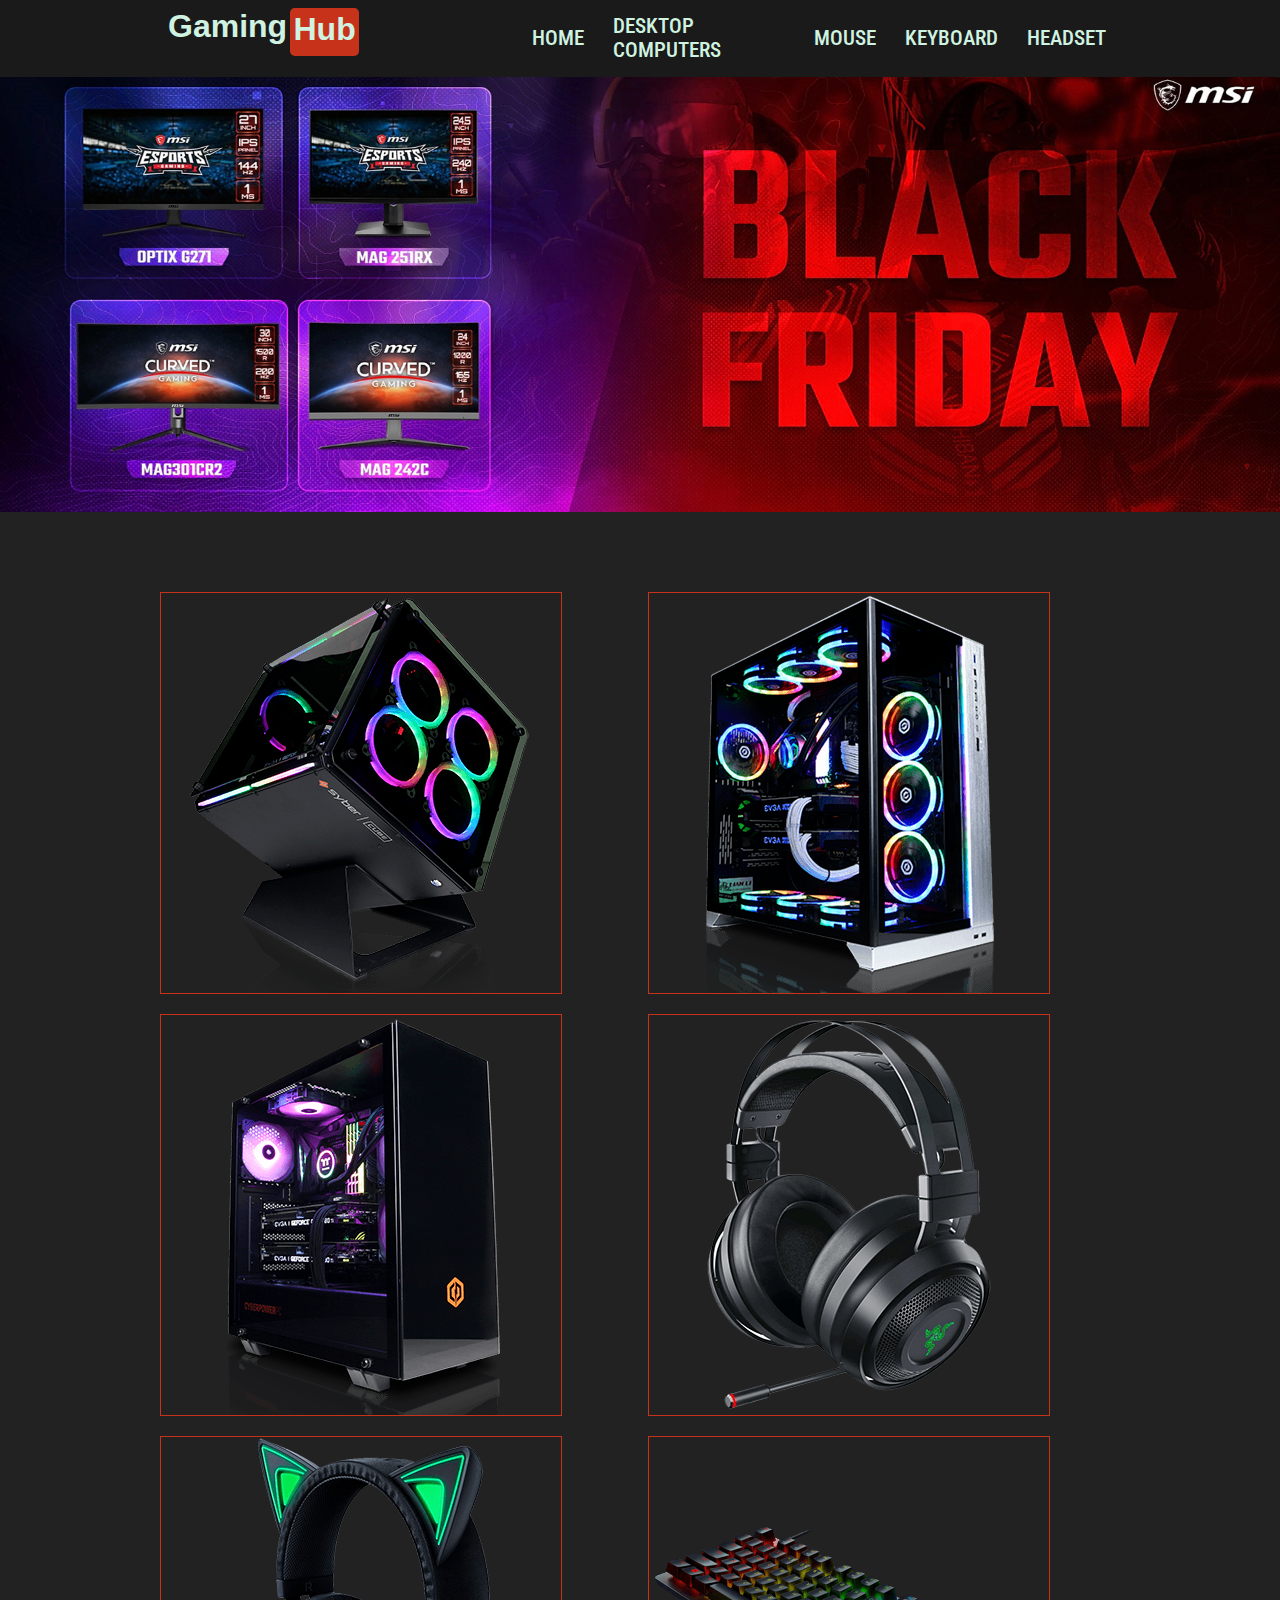
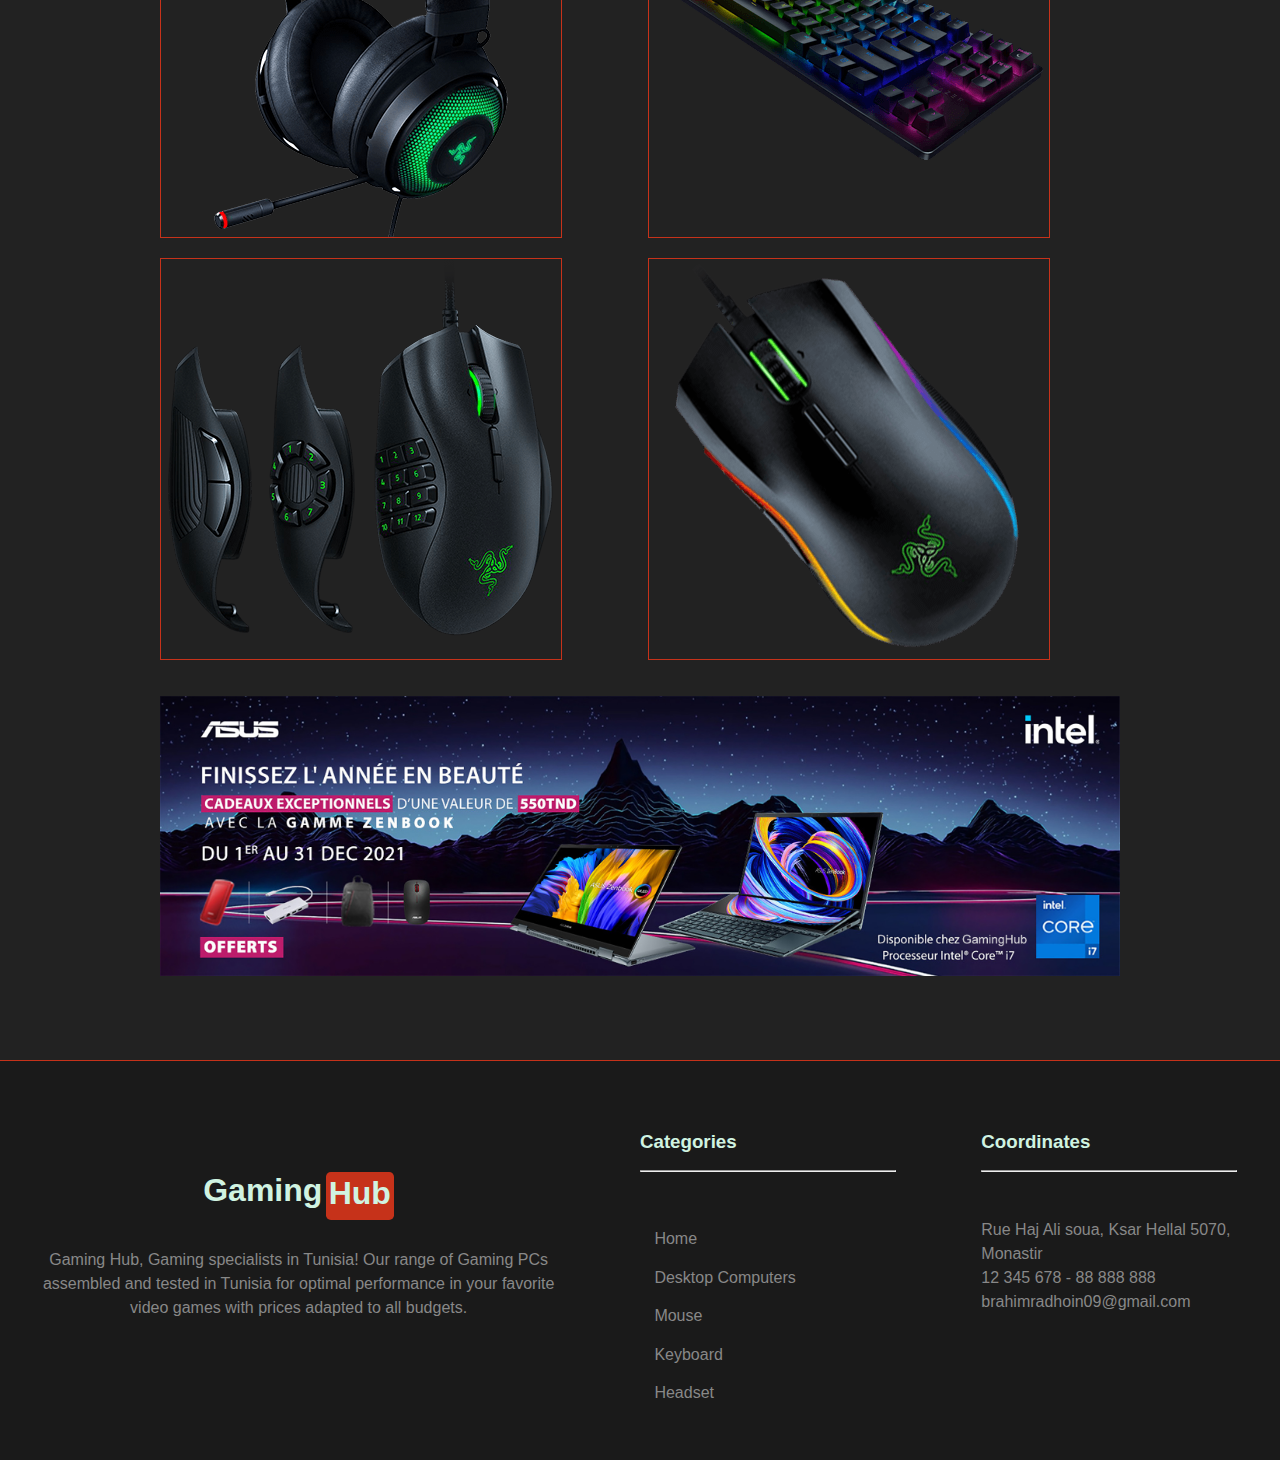
==== index.html @ 262229eb "first commit" ====
<!DOCTYPE html>
<html lang="en">
	<head>
		<meta charset="UTF-8" />
		<meta http-equiv="X-UA-Compatible" content="IE=edge" />
		<meta name="viewport" content="width=device-width, initial-scale=1.0" />
		<link
			rel="stylesheet"
			href="https://use.fontawesome.com/releases/v5.15.4/css/all.css"
			integrity="sha384-DyZ88mC6Up2uqS4h/KRgHuoeGwBcD4Ng9SiP4dIRy0EXTlnuz47vAwmeGwVChigm"
			crossorigin="anonymous"
		/>
		<link rel="stylesheet" href="style/main.css" type="text/css" />
		<title>Gaming-Hub</title>
	</head>
	<body>
		<header>
			<h1>
				<a href="">
					Gaming
					<div id="logP2">Hub</div>
				</a>
			</h1>
			<nav>
				<ul>
					<li><a href="">Home</a></li>
					<li><a href="">Desktop Computers</a></li>
					<li><a href="">Mouse</a></li>
					<li><a href="">Keyboard</a></li>
					<li><a href="">Headset</a></li>
				</ul>
			</nav>
		</header>
		<main>
			<div id="slider">
				<figure>
					<img src="resources/slide_11.jpg" alt="" />
					<img src="resources/slide_22.jpg" alt="" />
					<img src="resources/slide_11.jpg" alt="" />
				</figure>
			</div>
			<section>
				<div id="container">
					<div class="grid">
						<a href="#">
							<img
								src="resources/home/cs-192-401_400.png"
								alt="Syber CUBE Series ATX Full-Tower "
							/>
							<div class="text text1">
								<h3>Syber CUBE Series ATX Full-Tower</h3>
							</div>
						</a>
					</div>
					<div class="grid">
						<a href="#">
							<img
								src="resources/home/CS-193-109_400.png"
								alt="LIAN LI PC-O11 Dynamic XL Full-Tower "
							/>
							<div class="text text2">
								<h3>LIAN LI PC-O11 Dynamic XL Full-Tower</h3>
							</div></a
						>
					</div>
					<div class="grid">
						<a href="#">
							<img
								src="resources/home/cs-450-127.png"
								alt="CyberPowerPC ONYXIA Mid-Tower "
							/>
							<div class="text text3"><h3>CyberPowerPC ONYXIA Mid-Tower</h3></div></a
						>
					</div>
					<div class="grid">
						<a href="#">
							<img src="resources/home/HS-502-123.png" alt="Razer Nari" />
							<div class="text text4"><h3>Razer Nari</h3></div></a
						>
					</div>
					<div class="grid">
						<a href="#">
							<img
								src="resources/home/HS-502-124_400.png"
								alt="Razer Kraken Kitty Edition"
							/>
							<div class="text text5"><h3>Razer Kraken Kitty Edition</h3></div></a
						>
					</div>
					<div class="grid">
						<a href="#">
							<img
								src="resources/home/KB-151-134_400.png"
								alt="Razer Huntsman Tournament Edition "
							/>
							<div class="text text6">
								<h3>Razer Huntsman Tournament Edition</h3>
							</div></a
						>
					</div>
					<div class="grid">
						<a href="#">
							<img src="resources/home/MO-110-138.png" alt="Razer - Naga Trinity " />
							<div class="text text7"><h3>Razer - Naga Trinity</h3></div></a
						>
					</div>
					<div class="grid">
						<a href="#">
							<img src="resources/home/mo-110-141.png" alt="RAZER Mamba Elite " />
							<div class="text text8"><h3>RAZER Mamba Elite</h3></div></a
						>
					</div>
				</div>
				<img src="resources/home/promo2.jpg" alt="" id="promo" />
			</section>
		</main>
		<footer>
			<div id="sec1">
				<div class="footerTitle">
					<h1>
						<a href="">
							Gaming
							<div id="logP2">Hub</div>
						</a>
					</h1>
				</div>
				<p class="fContainer">
					Gaming Hub, Gaming specialists in Tunisia! Our range of Gaming PCs
					assembled and tested in Tunisia for optimal performance in your favorite
					video games with prices adapted to all budgets.
				</p>
			</div>
			<div id="sec2">
				<h3 class="footerTitle">Categories</h3>
				<hr />
				<ul class="fContainer">
					<li><a href="">Home</a></li>
					<li><a href="">Desktop Computers</a></li>
					<li><a href="">Mouse</a></li>
					<li><a href="">Keyboard</a></li>
					<li><a href="">Headset</a></li>
				</ul>
			</div>
			<div id="sec3">
				<h3 class="footerTitle">Coordinates</h3>
				<hr />
				<div class="fContainer">
					<p>
						<i class="fas fa-map-marker-alt"></i> Rue Haj Ali soua, Ksar Hellal 5070,
						Monastir
					</p>
					<p><i class="fas fa-mobile-alt"></i> 12 345 678 - 88 888 888</p>
					<p><i class="fas fa-envelope"></i> brahimradhoin09@gmail.com</p>
				</div>
			</div>
		</footer>
	</body>
</html>
---- style/main.css ----
@import url("https://fonts.googleapis.com/css2?family=Roboto+Condensed:wght@400;700&display=swap");
* {
  text-decoration: none;
  -webkit-box-sizing: border-box;
          box-sizing: border-box;
  padding: 0;
  margin: 0;
  list-style: none;
  font-family: Arial, Helvetica, sans-serif;
  color: #d0f3e1;
}

body {
  background-color: #222;
}

header {
  padding: 0 10rem;
  position: fixed;
  top: 0;
  display: -webkit-box;
  display: -ms-flexbox;
  display: flex;
  z-index: 5;
  width: 100%;
  background: #1a1a1a;
}

header h1 a {
  margin: 0.5rem;
  display: -webkit-box;
  display: -ms-flexbox;
  display: flex;
  font-weight: bold;
  -webkit-box-pack: center;
      -ms-flex-pack: center;
          justify-content: center;
}

header h1 a #logP2 {
  border-radius: 0.3rem;
  padding: 0.2rem;
  margin-left: 0.2rem;
  background-color: #c6321a;
  width: -webkit-fit-content;
  width: -moz-fit-content;
  width: fit-content;
  height: 3rem;
}

header nav {
  width: 100%;
  margin: auto 0;
}

header nav ul {
  font-size: 1.3em;
  font-weight: 500;
  float: right;
  width: 80%;
  display: -webkit-box;
  display: -ms-flexbox;
  display: flex;
  -ms-flex-pack: distribute;
      justify-content: space-around;
  -webkit-box-align: center;
      -ms-flex-align: center;
          align-items: center;
  -webkit-box-pack: justify;
      -ms-flex-pack: justify;
          justify-content: space-between;
}

header nav ul li {
  margin: 0.9rem;
}

header nav ul li a {
  height: 5rem;
  position: relative;
  padding: 7px 0;
  text-transform: uppercase;
  font-family: "Roboto Condensed", arial;
}

header nav ul li a::before {
  content: "";
  bottom: 0;
  left: 50%;
  width: 0%;
  height: 0.2rem;
  position: absolute;
  background-color: #c6321a;
  -webkit-transition: 0.3s ease-out;
  transition: 0.3s ease-out;
}

header nav ul li a:hover::before {
  left: 0;
  width: 100%;
}

main {
  width: -webkit-fit-content;
  width: -moz-fit-content;
  width: fit-content;
  margin-top: 4rem;
}

main #slider {
  overflow: hidden;
}

main #slider figure {
  position: relative;
  width: 300%;
  margin: 0;
  left: 0;
  -webkit-animation: 10s slider infinite;
          animation: 10s slider infinite;
}

main #slider figure img {
  width: 33.3333%;
  float: left;
  height: 35vw;
}

main section {
  margin: 5rem 10rem;
}

main section #container {
  display: -ms-grid;
  display: grid;
  -ms-grid-columns: (minmax(20rem, 1fr))[auto-fit];
      grid-template-columns: repeat(auto-fit, minmax(20rem, 1fr));
  gap: 1rem;
  overflow: hidden;
}

main section #container .grid {
  position: relative;
  cursor: pointer;
}

main section #container .grid a img {
  border: 1px solid #c6321a;
  max-width: 100%;
}

main section #container .grid a .text {
  overflow: hidden;
  text-align: left;
  position: absolute;
  width: 100%;
  height: 20%;
  bottom: 0;
  padding: 5% 0 5% 10%;
  opacity: 0;
  -webkit-transition: all 0.5s ease;
  transition: all 0.5s ease;
}

main section #container .grid a:hover .text {
  position: absolute;
  bottom: 0;
  opacity: 1;
  background: #c6311add;
}

main section #promo {
  margin-top: 2rem;
  width: 100%;
}

footer {
  border-top: 0.1rem solid #c6321a;
  background: #1a1a1a;
  display: -webkit-box;
  display: -ms-flexbox;
  display: flex;
  -ms-flex-pack: distribute;
      justify-content: space-around;
  -webkit-box-align: center;
      -ms-flex-align: center;
          align-items: center;
  height: 25rem;
  overflow: hidden;
}

footer div {
  width: 20%;
  height: 65%;
}

footer div .footerTitle {
  width: 100%;
  height: -webkit-fit-content;
  height: -moz-fit-content;
  height: fit-content;
  padding-bottom: 1rem;
}

footer div .fContainer {
  position: relative;
  top: 50%;
  left: 50%;
  -webkit-transform: translate(-50%, -50%);
          transform: translate(-50%, -50%);
  margin: 0;
}

footer hr {
  color: #c6321a;
}

footer #sec1 {
  width: 40%;
  text-align: center;
  height: -webkit-fit-content;
  height: -moz-fit-content;
  height: fit-content;
}

footer #sec1 h1 a {
  margin: 0.5rem;
  display: -webkit-box;
  display: -ms-flexbox;
  display: flex;
  font-weight: bold;
  -webkit-box-pack: center;
      -ms-flex-pack: center;
          justify-content: center;
}

footer #sec1 h1 a #logP2 {
  border-radius: 0.3rem;
  padding: 0.2rem;
  margin-left: 0.2rem;
  background-color: #c6321a;
  width: -webkit-fit-content;
  width: -moz-fit-content;
  width: fit-content;
  height: 3rem;
}

footer #sec1 h1 {
  margin-bottom: 3rem;
}

footer #sec1 p {
  line-height: 1.5rem;
  color: #888;
  display: -webkit-box;
  display: -ms-flexbox;
  display: flex;
  -ms-flex-pack: distribute;
      justify-content: space-around;
  -webkit-box-align: center;
      -ms-flex-align: center;
          align-items: center;
  position: relative;
  top: 50%;
  left: 50%;
  -webkit-transform: translate(-50%, -50%);
          transform: translate(-50%, -50%);
  margin: 0;
}

footer #sec2 {
  line-height: 1.5rem;
}

footer #sec2 ul li {
  margin: 0.9rem;
}

footer #sec2 ul li a {
  height: 5rem;
  position: relative;
  padding: 7px 0;
  color: #888;
}

footer #sec2 ul li a::before {
  content: "";
  bottom: 0;
  left: 50%;
  width: 0%;
  height: 0.1rem;
  position: absolute;
  background-color: #c6321a;
  -webkit-transition: 0.3s ease-out;
  transition: 0.3s ease-out;
}

footer #sec2 ul li a:hover::before {
  left: 0;
  width: 100%;
}

footer #sec3 {
  line-height: 1.5rem;
}

footer #sec3 .fContainer {
  width: 100%;
}

footer #sec3 .fContainer p {
  color: #888;
}

footer #sec3 .fContainer p .fas {
  width: 20px;
  text-align: center;
  color: #c6321a;
}

@-webkit-keyframes slider {
  0% {
    left: 0;
  }
  40% {
    left: 0%;
  }
  50% {
    left: -100%;
  }
  90% {
    left: -100%;
  }
  100% {
    left: -200%;
  }
}

@keyframes slider {
  0% {
    left: 0;
  }
  40% {
    left: 0%;
  }
  50% {
    left: -100%;
  }
  90% {
    left: -100%;
  }
  100% {
    left: -200%;
  }
}
/*# sourceMappingURL=main.css.map */
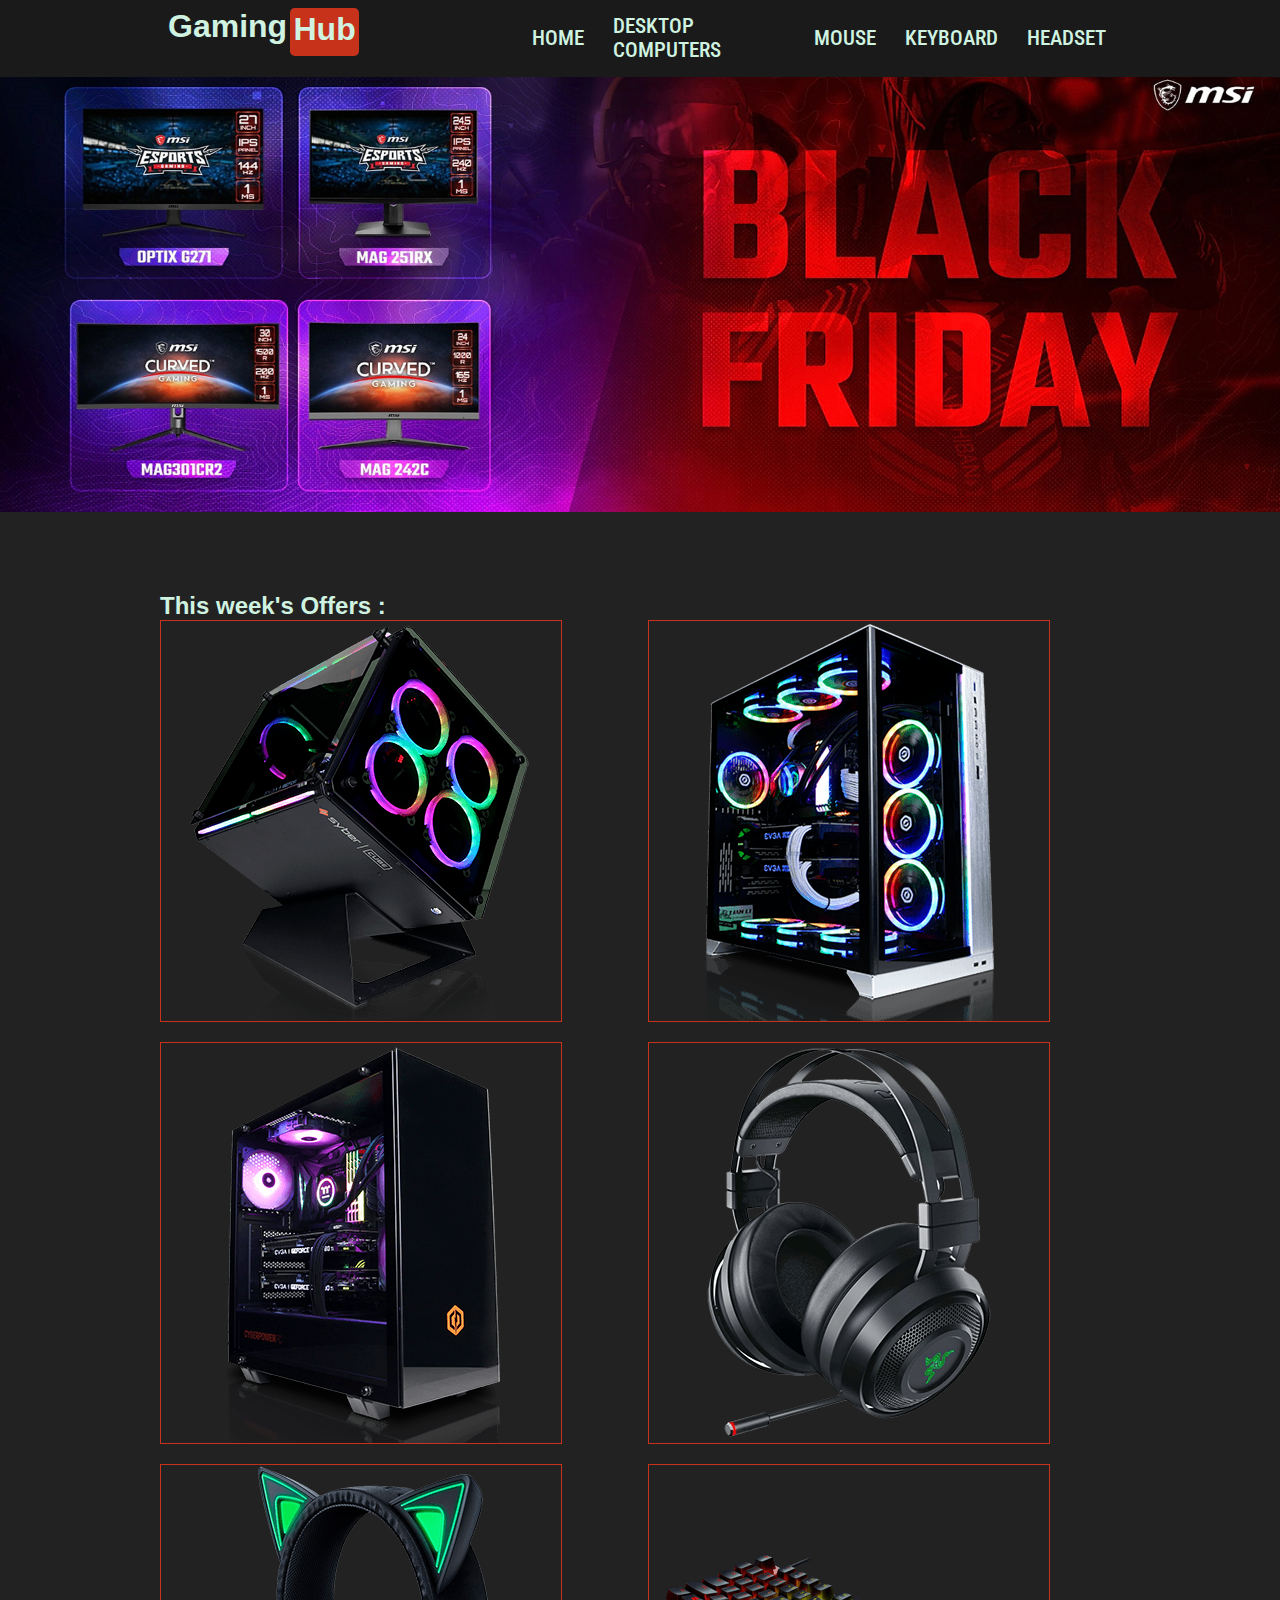
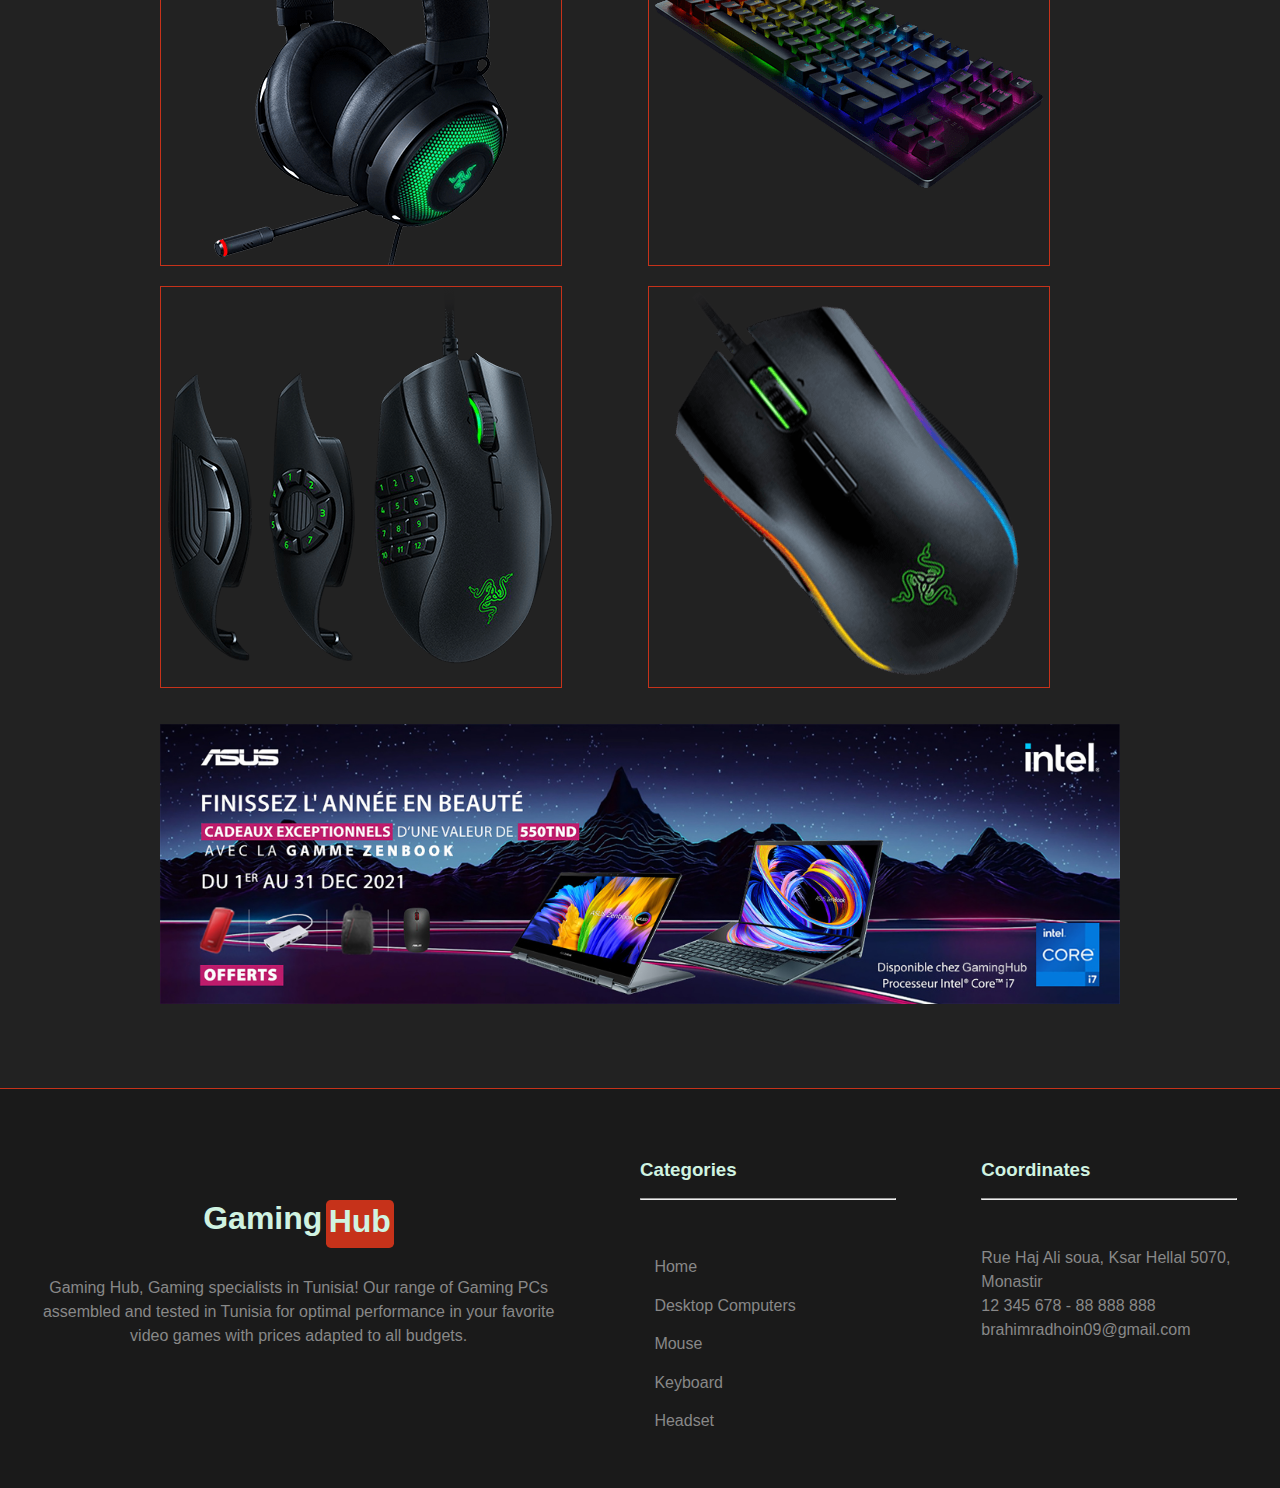
==== commit 8cf59862: "added sub pages" ====
--- a/index.html
+++ b/index.html
@@ -23,11 +23,11 @@
 			</h1>
 			<nav>
 				<ul>
-					<li><a href="">Home</a></li>
-					<li><a href="">Desktop Computers</a></li>
-					<li><a href="">Mouse</a></li>
-					<li><a href="">Keyboard</a></li>
-					<li><a href="">Headset</a></li>
+					<li><a href="index.html">Home</a></li>
+					<li><a href="sub-pages/Desktop-Computers.html">Desktop Computers</a></li>
+					<li><a href="sub-pages/Mouse.html">Mouse</a></li>
+					<li><a href="sub-pages/Keyboard.html">Keyboard</a></li>
+					<li><a href="sub-pages/Headset.html">Headset</a></li>
 				</ul>
 			</nav>
 		</header>
@@ -40,6 +40,7 @@
 				</figure>
 			</div>
 			<section>
+				<h2>This week's Offers :</h2>
 				<div id="container">
 					<div class="grid">
 						<a href="#">
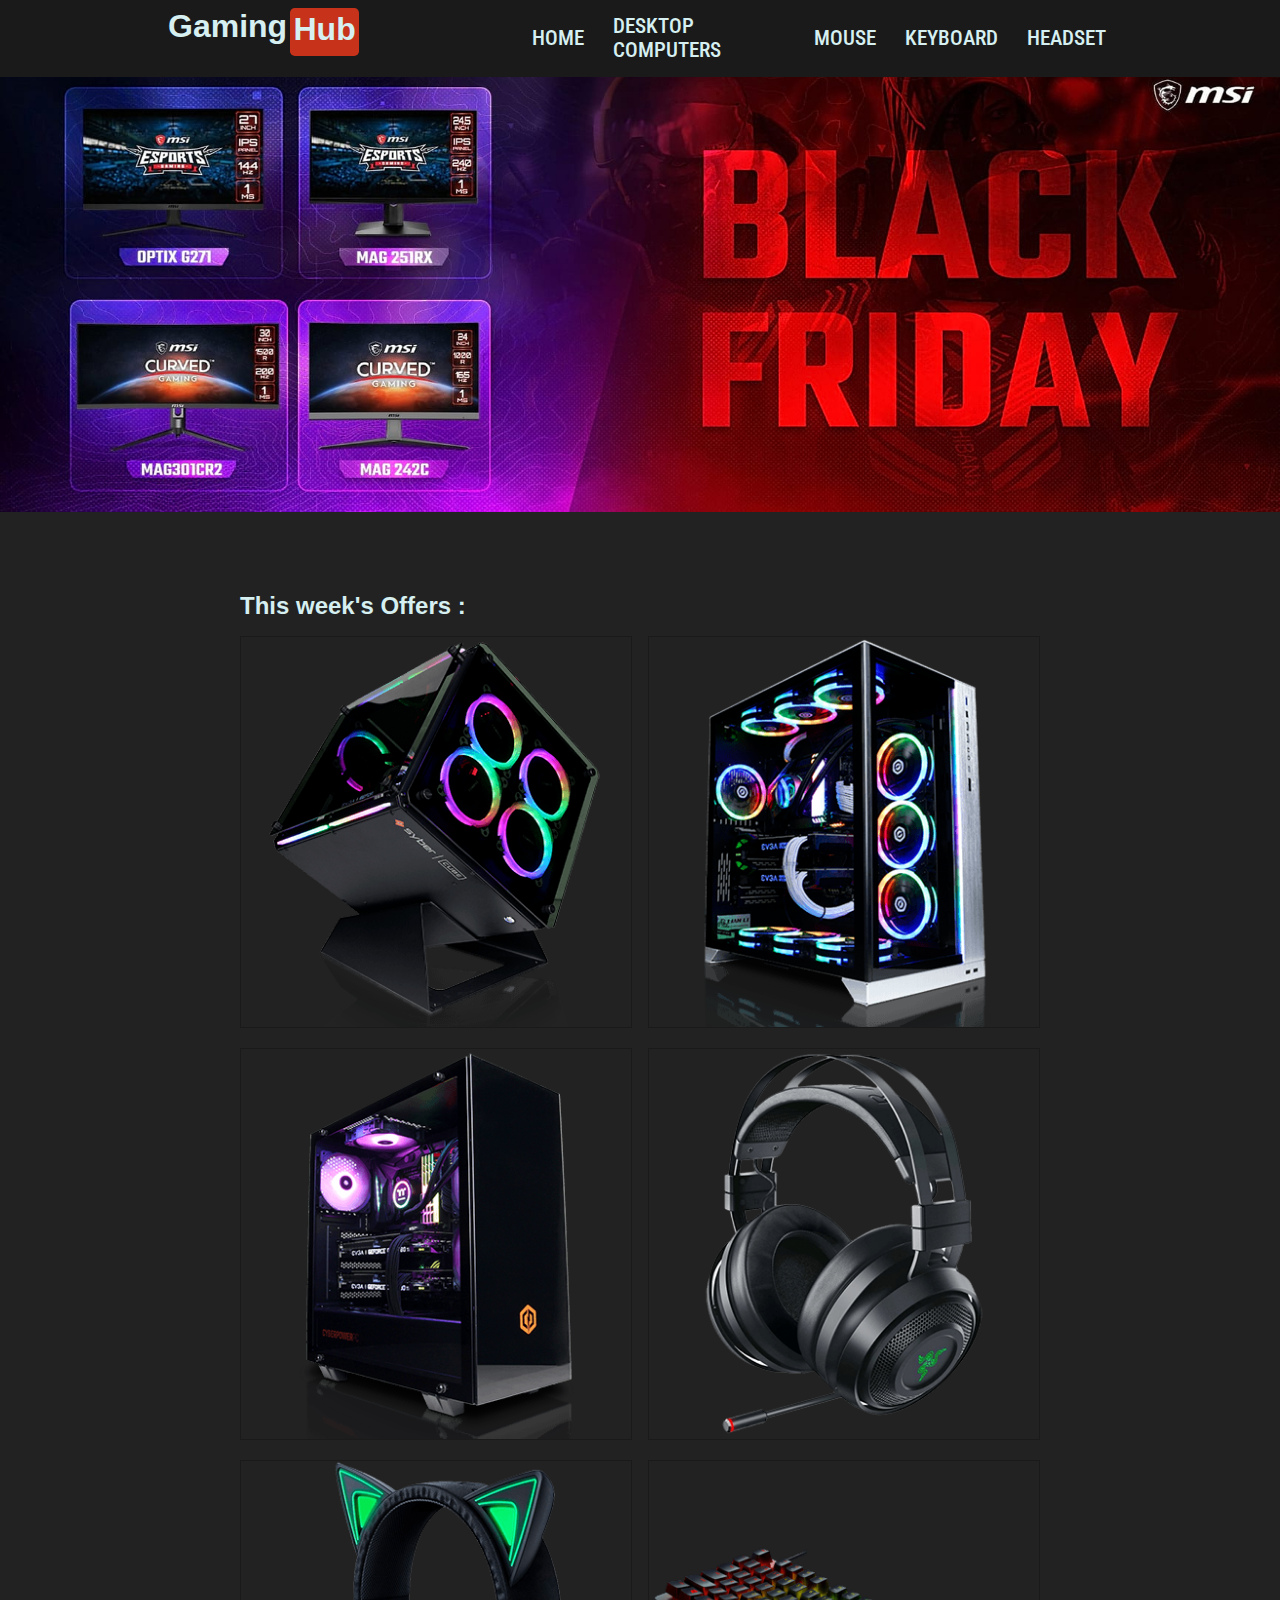
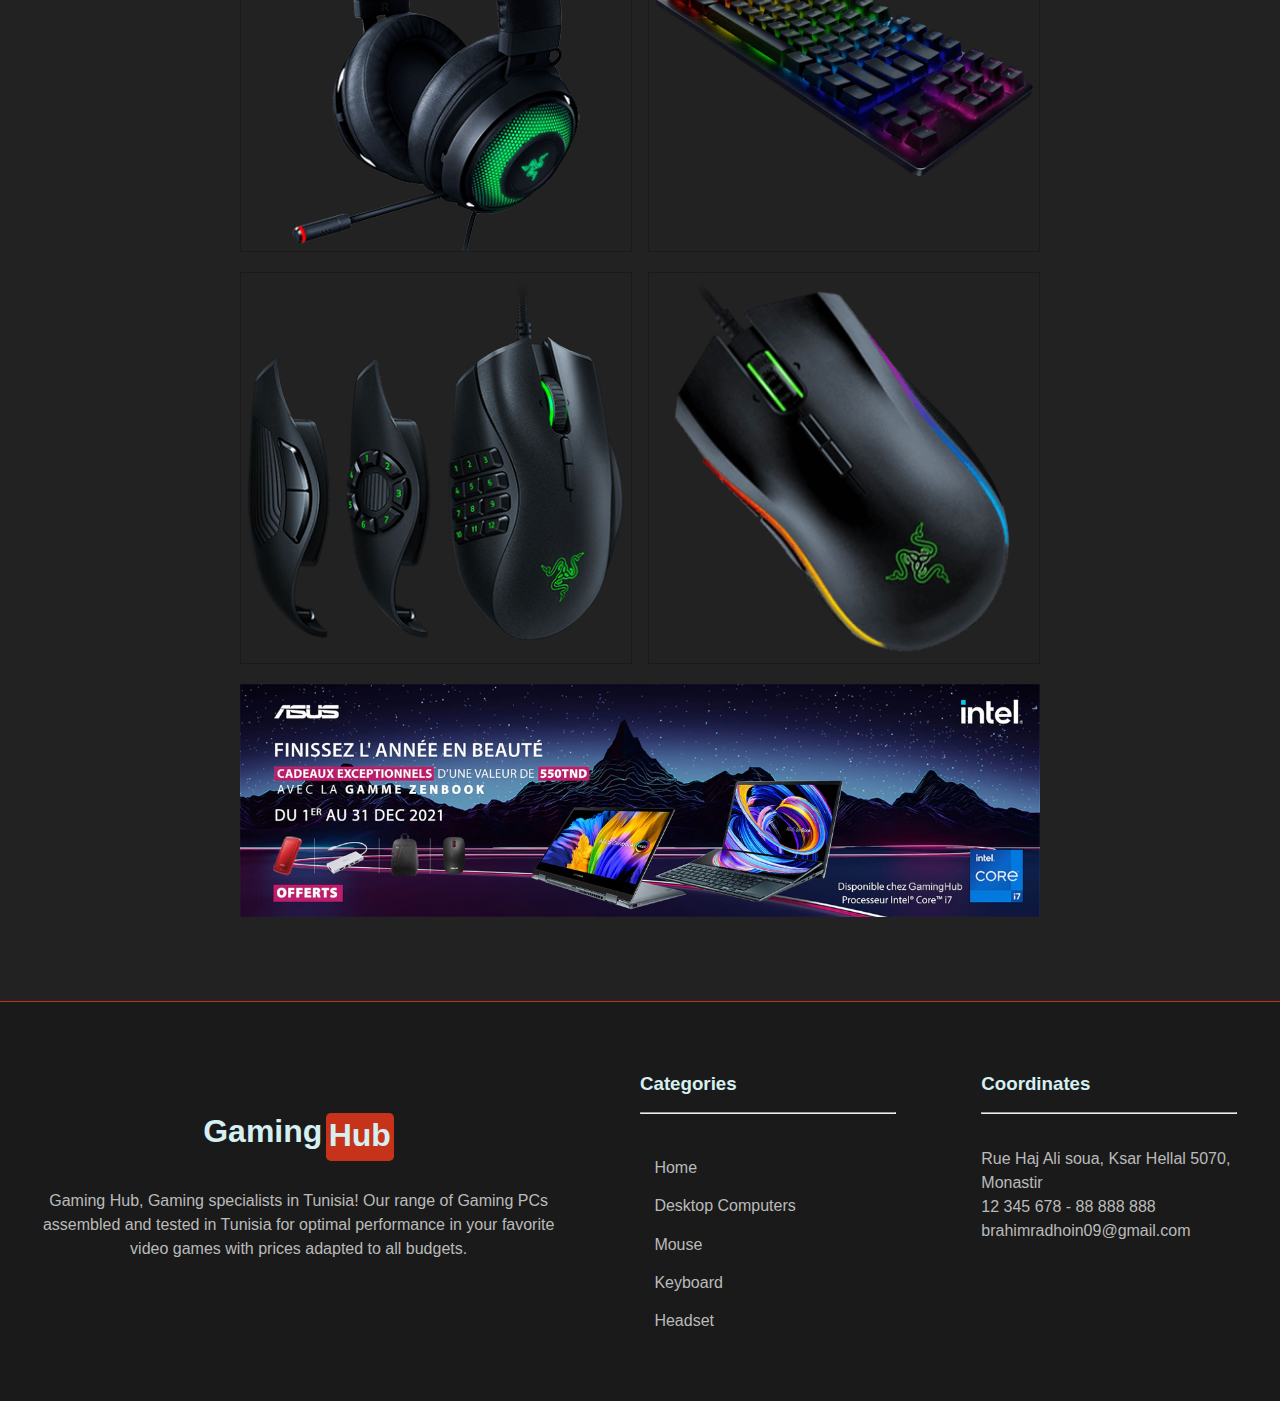
==== commit cd3d787a: "added aside" ====
--- a/index.html
+++ b/index.html
@@ -48,7 +48,7 @@
 								src="resources/home/cs-192-401_400.png"
 								alt="Syber CUBE Series ATX Full-Tower "
 							/>
-							<div class="text text1">
+							<div class="text">
 								<h3>Syber CUBE Series ATX Full-Tower</h3>
 							</div>
 						</a>
@@ -59,7 +59,7 @@
 								src="resources/home/CS-193-109_400.png"
 								alt="LIAN LI PC-O11 Dynamic XL Full-Tower "
 							/>
-							<div class="text text2">
+							<div class="text">
 								<h3>LIAN LI PC-O11 Dynamic XL Full-Tower</h3>
 							</div></a
 						>
@@ -70,13 +70,13 @@
 								src="resources/home/cs-450-127.png"
 								alt="CyberPowerPC ONYXIA Mid-Tower "
 							/>
-							<div class="text text3"><h3>CyberPowerPC ONYXIA Mid-Tower</h3></div></a
+							<div class="text"><h3>CyberPowerPC ONYXIA Mid-Tower</h3></div></a
 						>
 					</div>
 					<div class="grid">
 						<a href="#">
 							<img src="resources/home/HS-502-123.png" alt="Razer Nari" />
-							<div class="text text4"><h3>Razer Nari</h3></div></a
+							<div class="text"><h3>Razer Nari</h3></div></a
 						>
 					</div>
 					<div class="grid">
@@ -85,7 +85,7 @@
 								src="resources/home/HS-502-124_400.png"
 								alt="Razer Kraken Kitty Edition"
 							/>
-							<div class="text text5"><h3>Razer Kraken Kitty Edition</h3></div></a
+							<div class="text"><h3>Razer Kraken Kitty Edition</h3></div></a
 						>
 					</div>
 					<div class="grid">
@@ -94,7 +94,7 @@
 								src="resources/home/KB-151-134_400.png"
 								alt="Razer Huntsman Tournament Edition "
 							/>
-							<div class="text text6">
+							<div class="text">
 								<h3>Razer Huntsman Tournament Edition</h3>
 							</div></a
 						>
@@ -102,13 +102,13 @@
 					<div class="grid">
 						<a href="#">
 							<img src="resources/home/MO-110-138.png" alt="Razer - Naga Trinity " />
-							<div class="text text7"><h3>Razer - Naga Trinity</h3></div></a
+							<div class="text"><h3>Razer - Naga Trinity</h3></div></a
 						>
 					</div>
 					<div class="grid">
 						<a href="#">
 							<img src="resources/home/mo-110-141.png" alt="RAZER Mamba Elite " />
-							<div class="text text8"><h3>RAZER Mamba Elite</h3></div></a
+							<div class="text"><h3>RAZER Mamba Elite</h3></div></a
 						>
 					</div>
 				</div>
--- a/style/main.css
+++ b/style/main.css
@@ -7,7 +7,7 @@
   margin: 0;
   list-style: none;
   font-family: Arial, Helvetica, sans-serif;
-  color: #d0f3e1;
+  color: #d6eff1;
 }
 
 body {
@@ -91,86 +91,12 @@
   height: 0.2rem;
   position: absolute;
   background-color: #c6321a;
-  -webkit-transition: 0.3s ease-out;
-  transition: 0.3s ease-out;
+  -webkit-transition: 0.3s;
+  transition: 0.3s;
 }
 
 header nav ul li a:hover::before {
   left: 0;
-  width: 100%;
-}
-
-main {
-  width: -webkit-fit-content;
-  width: -moz-fit-content;
-  width: fit-content;
-  margin-top: 4rem;
-}
-
-main #slider {
-  overflow: hidden;
-}
-
-main #slider figure {
-  position: relative;
-  width: 300%;
-  margin: 0;
-  left: 0;
-  -webkit-animation: 10s slider infinite;
-          animation: 10s slider infinite;
-}
-
-main #slider figure img {
-  width: 33.3333%;
-  float: left;
-  height: 35vw;
-}
-
-main section {
-  margin: 5rem 10rem;
-}
-
-main section #container {
-  display: -ms-grid;
-  display: grid;
-  -ms-grid-columns: (minmax(20rem, 1fr))[auto-fit];
-      grid-template-columns: repeat(auto-fit, minmax(20rem, 1fr));
-  gap: 1rem;
-  overflow: hidden;
-}
-
-main section #container .grid {
-  position: relative;
-  cursor: pointer;
-}
-
-main section #container .grid a img {
-  border: 1px solid #c6321a;
-  max-width: 100%;
-}
-
-main section #container .grid a .text {
-  overflow: hidden;
-  text-align: left;
-  position: absolute;
-  width: 100%;
-  height: 20%;
-  bottom: 0;
-  padding: 5% 0 5% 10%;
-  opacity: 0;
-  -webkit-transition: all 0.5s ease;
-  transition: all 0.5s ease;
-}
-
-main section #container .grid a:hover .text {
-  position: absolute;
-  bottom: 0;
-  opacity: 1;
-  background: #c6311add;
-}
-
-main section #promo {
-  margin-top: 2rem;
   width: 100%;
 }
 
@@ -204,7 +130,7 @@
 
 footer div .fContainer {
   position: relative;
-  top: 50%;
+  top: 45%;
   left: 50%;
   -webkit-transform: translate(-50%, -50%);
           transform: translate(-50%, -50%);
@@ -251,7 +177,7 @@
 
 footer #sec1 p {
   line-height: 1.5rem;
-  color: #888;
+  color: #bbb;
   display: -webkit-box;
   display: -ms-flexbox;
   display: flex;
@@ -280,23 +206,22 @@
   height: 5rem;
   position: relative;
   padding: 7px 0;
-  color: #888;
+  color: #bbb;
 }
 
 footer #sec2 ul li a::before {
   content: "";
   bottom: 0;
-  left: 50%;
+  left: 0%;
   width: 0%;
   height: 0.1rem;
   position: absolute;
   background-color: #c6321a;
-  -webkit-transition: 0.3s ease-out;
-  transition: 0.3s ease-out;
+  -webkit-transition: 0.3s;
+  transition: 0.3s;
 }
 
 footer #sec2 ul li a:hover::before {
-  left: 0;
   width: 100%;
 }
 
@@ -309,7 +234,7 @@
 }
 
 footer #sec3 .fContainer p {
-  color: #888;
+  color: #bbb;
 }
 
 footer #sec3 .fContainer p .fas {
@@ -318,6 +243,90 @@
   color: #c6321a;
 }
 
+main {
+  width: -webkit-fit-content;
+  width: -moz-fit-content;
+  width: fit-content;
+  margin-top: 4rem;
+}
+
+main #slider {
+  overflow: hidden;
+}
+
+main #slider figure {
+  position: relative;
+  width: 300%;
+  margin: 0;
+  left: 0;
+  -webkit-animation: 10s slider infinite;
+          animation: 10s slider infinite;
+}
+
+main #slider figure img {
+  width: 33.3333%;
+  float: left;
+  height: 35vw;
+}
+
+main h2 {
+  padding-bottom: 1rem;
+}
+
+main section {
+  margin: 5rem 15rem;
+}
+
+main section #container {
+  display: -ms-grid;
+  display: grid;
+  -ms-grid-columns: (minmax(20rem, 1fr))[auto-fit];
+      grid-template-columns: repeat(auto-fit, minmax(20rem, 1fr));
+  gap: 1rem;
+  overflow: hidden;
+}
+
+main section #container .grid {
+  position: relative;
+  cursor: pointer;
+}
+
+main section #container .grid a img {
+  border: 1px solid #1a1a1a;
+  max-width: 100%;
+  -webkit-transition: all 0.5s ease;
+  transition: all 0.5s ease;
+}
+
+main section #container .grid a .text {
+  overflow: hidden;
+  text-align: left;
+  position: absolute;
+  width: 100%;
+  height: 20%;
+  bottom: 0;
+  padding: 5% 0 5% 10%;
+  -webkit-transition: all 0.5s ease;
+  transition: all 0.5s ease;
+  opacity: 0;
+}
+
+main section #container .grid a:hover img {
+  border: 1px solid #c6321a;
+}
+
+main section #container .grid a:hover .text {
+  position: absolute;
+  bottom: 0;
+  opacity: 1;
+  background: #c6311add;
+}
+
+main section #promo {
+  margin-top: 1rem;
+  width: 100%;
+}
+
 @-webkit-keyframes slider {
   0% {
     left: 0;
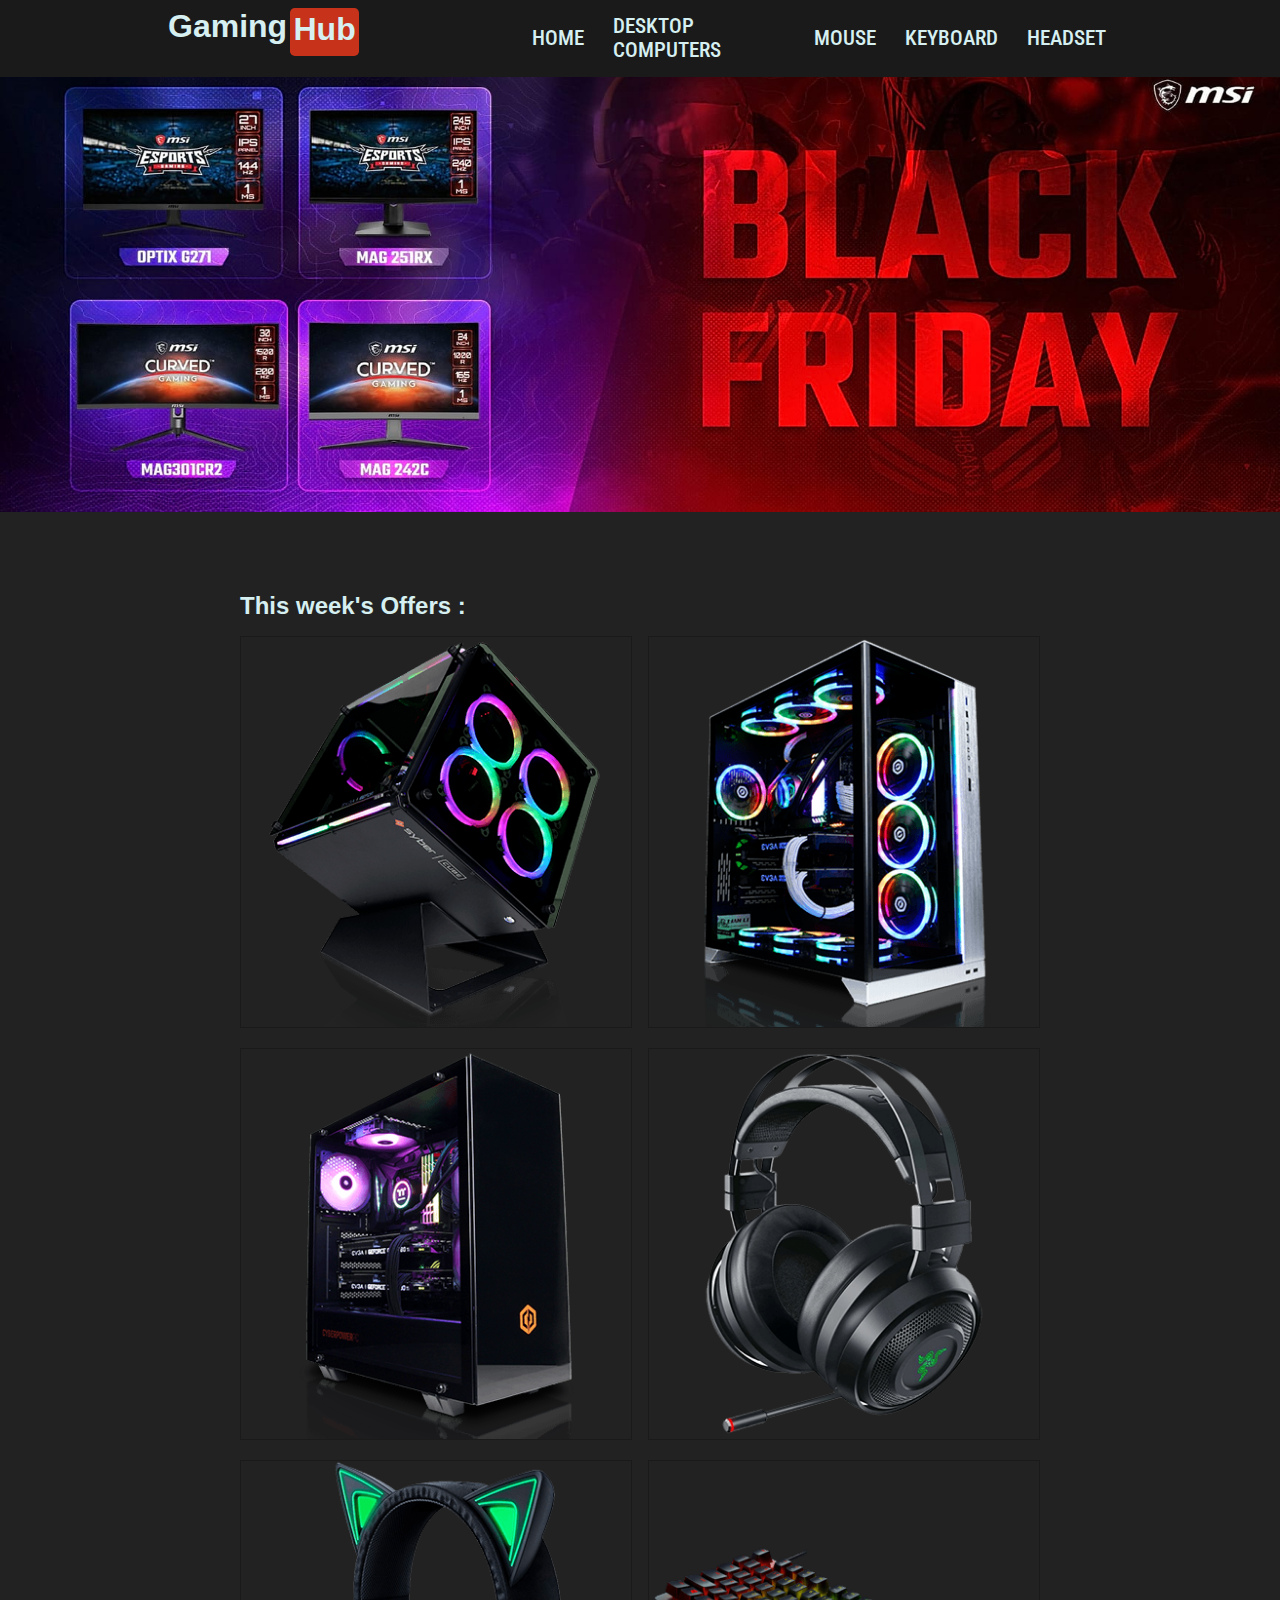
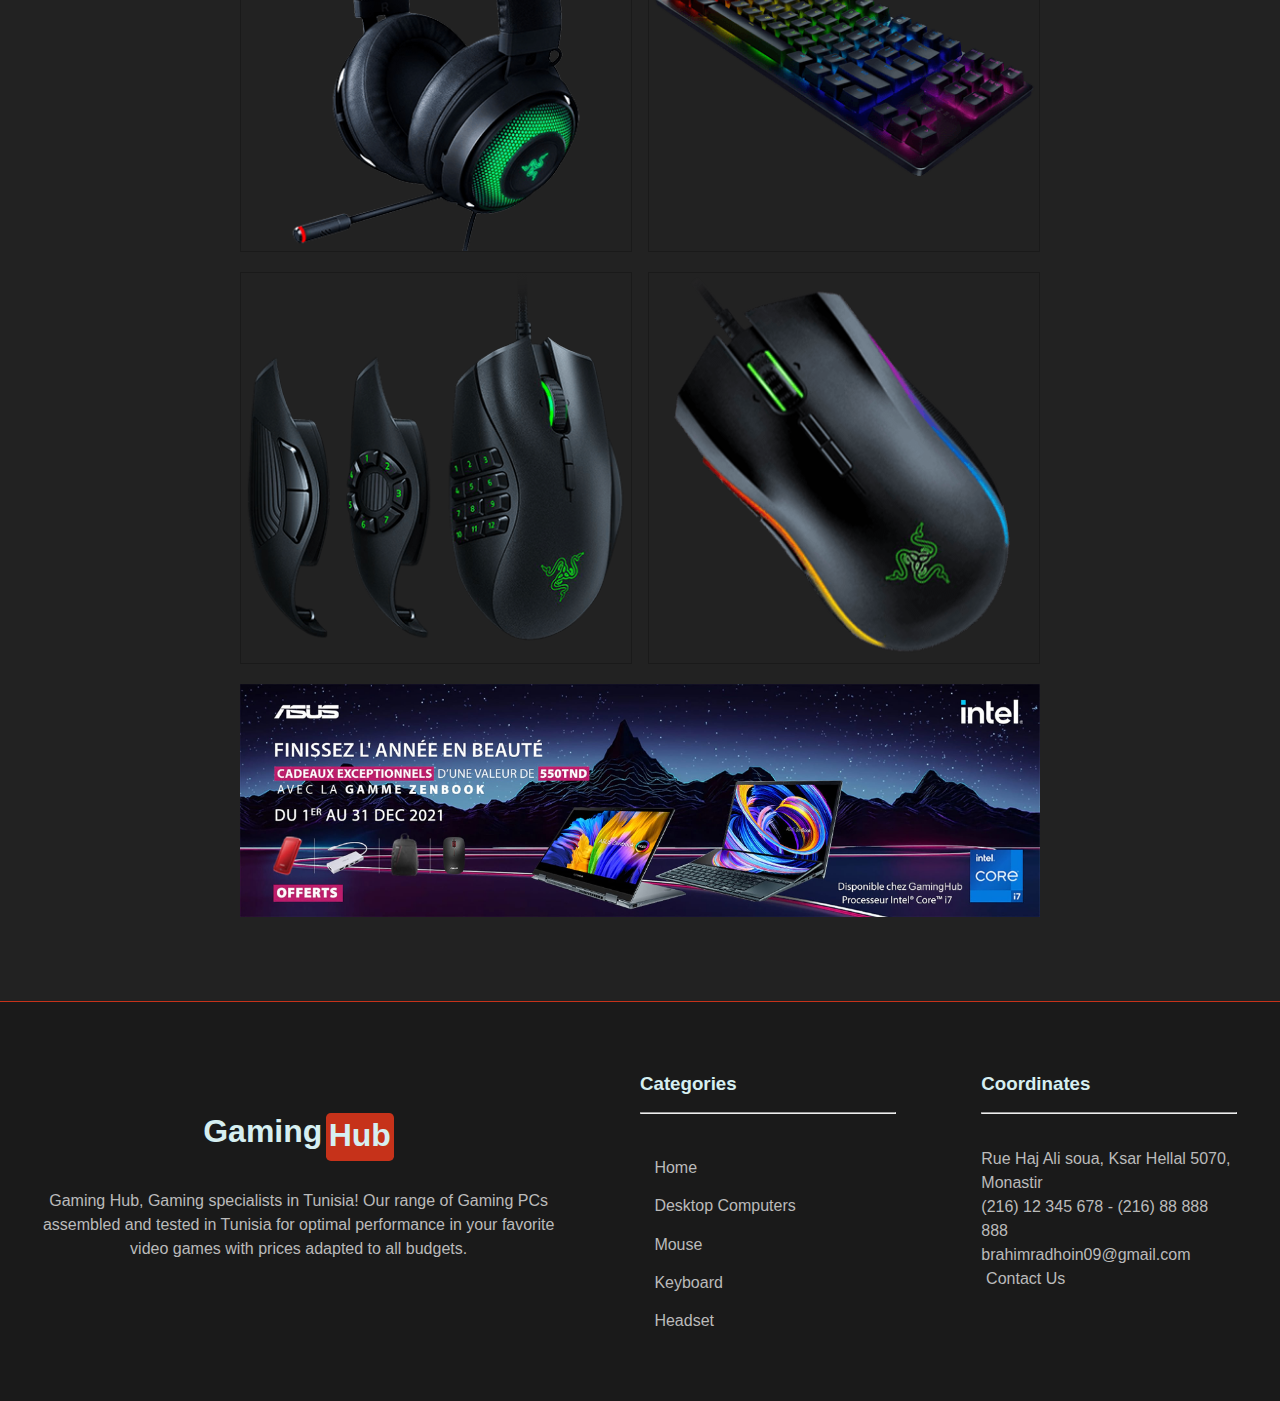
==== commit eff12d28: "added a contact form" ====
--- a/index.html
+++ b/index.html
@@ -150,8 +150,13 @@
 						<i class="fas fa-map-marker-alt"></i> Rue Haj Ali soua, Ksar Hellal 5070,
 						Monastir
 					</p>
-					<p><i class="fas fa-mobile-alt"></i> 12 345 678 - 88 888 888</p>
+					<p>
+						<i class="fas fa-mobile-alt"></i> (216) 12 345 678 - (216) 88 888 888
+					</p>
 					<p><i class="fas fa-envelope"></i> brahimradhoin09@gmail.com</p>
+					<p>
+						<i class="fas fa-pen"></i><a href="sub-pages/contact.html">Contact Us</a>
+					</p>
 				</div>
 			</div>
 		</footer>
--- a/style/main.css
+++ b/style/main.css
@@ -7,6 +7,7 @@
   margin: 0;
   list-style: none;
   font-family: Arial, Helvetica, sans-serif;
+  text-rendering: optimizeLegibility;
   color: #d6eff1;
 }
 
@@ -243,6 +244,17 @@
   color: #c6321a;
 }
 
+footer #sec3 .fContainer p a {
+  color: #bbb;
+  margin-left: 0.3rem;
+  -webkit-transition: 0.3s;
+  transition: 0.3s;
+}
+
+footer #sec3 .fContainer p a:hover {
+  color: #c6321a;
+}
+
 main {
   width: -webkit-fit-content;
   width: -moz-fit-content;
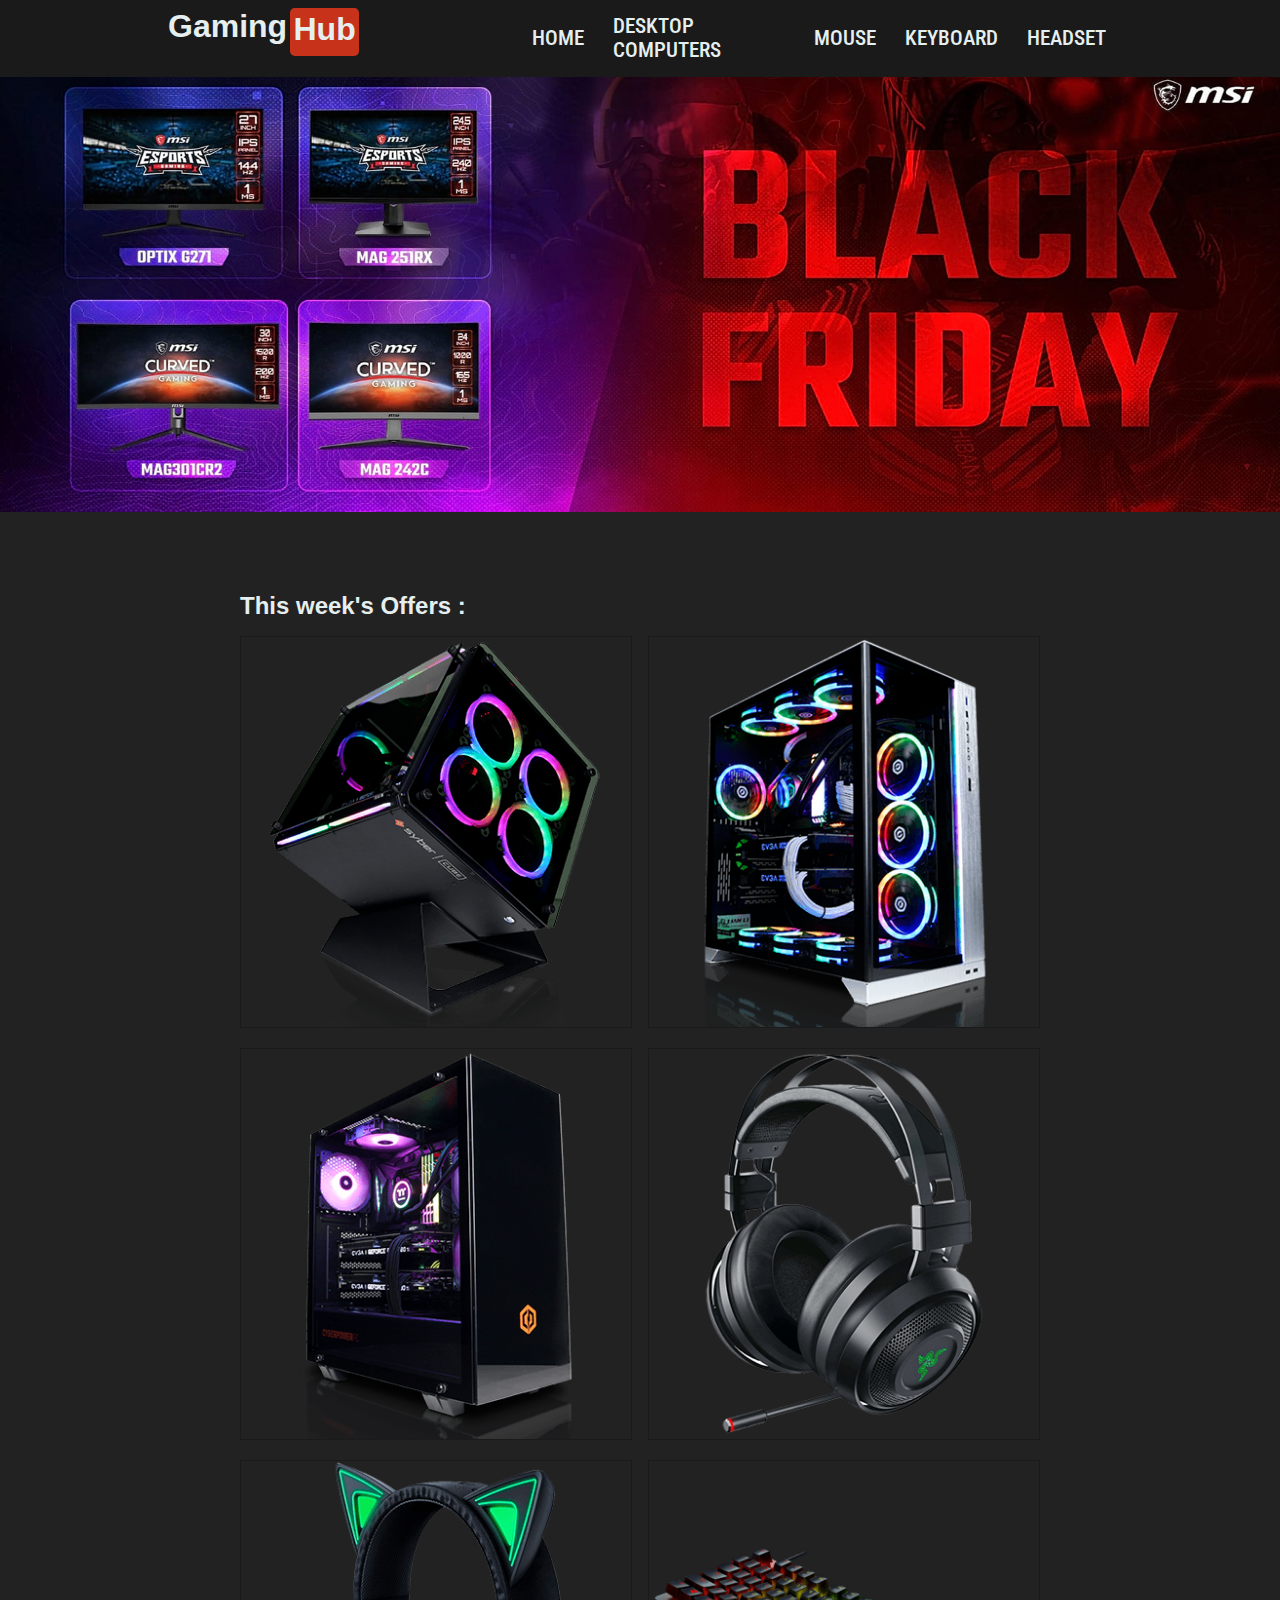
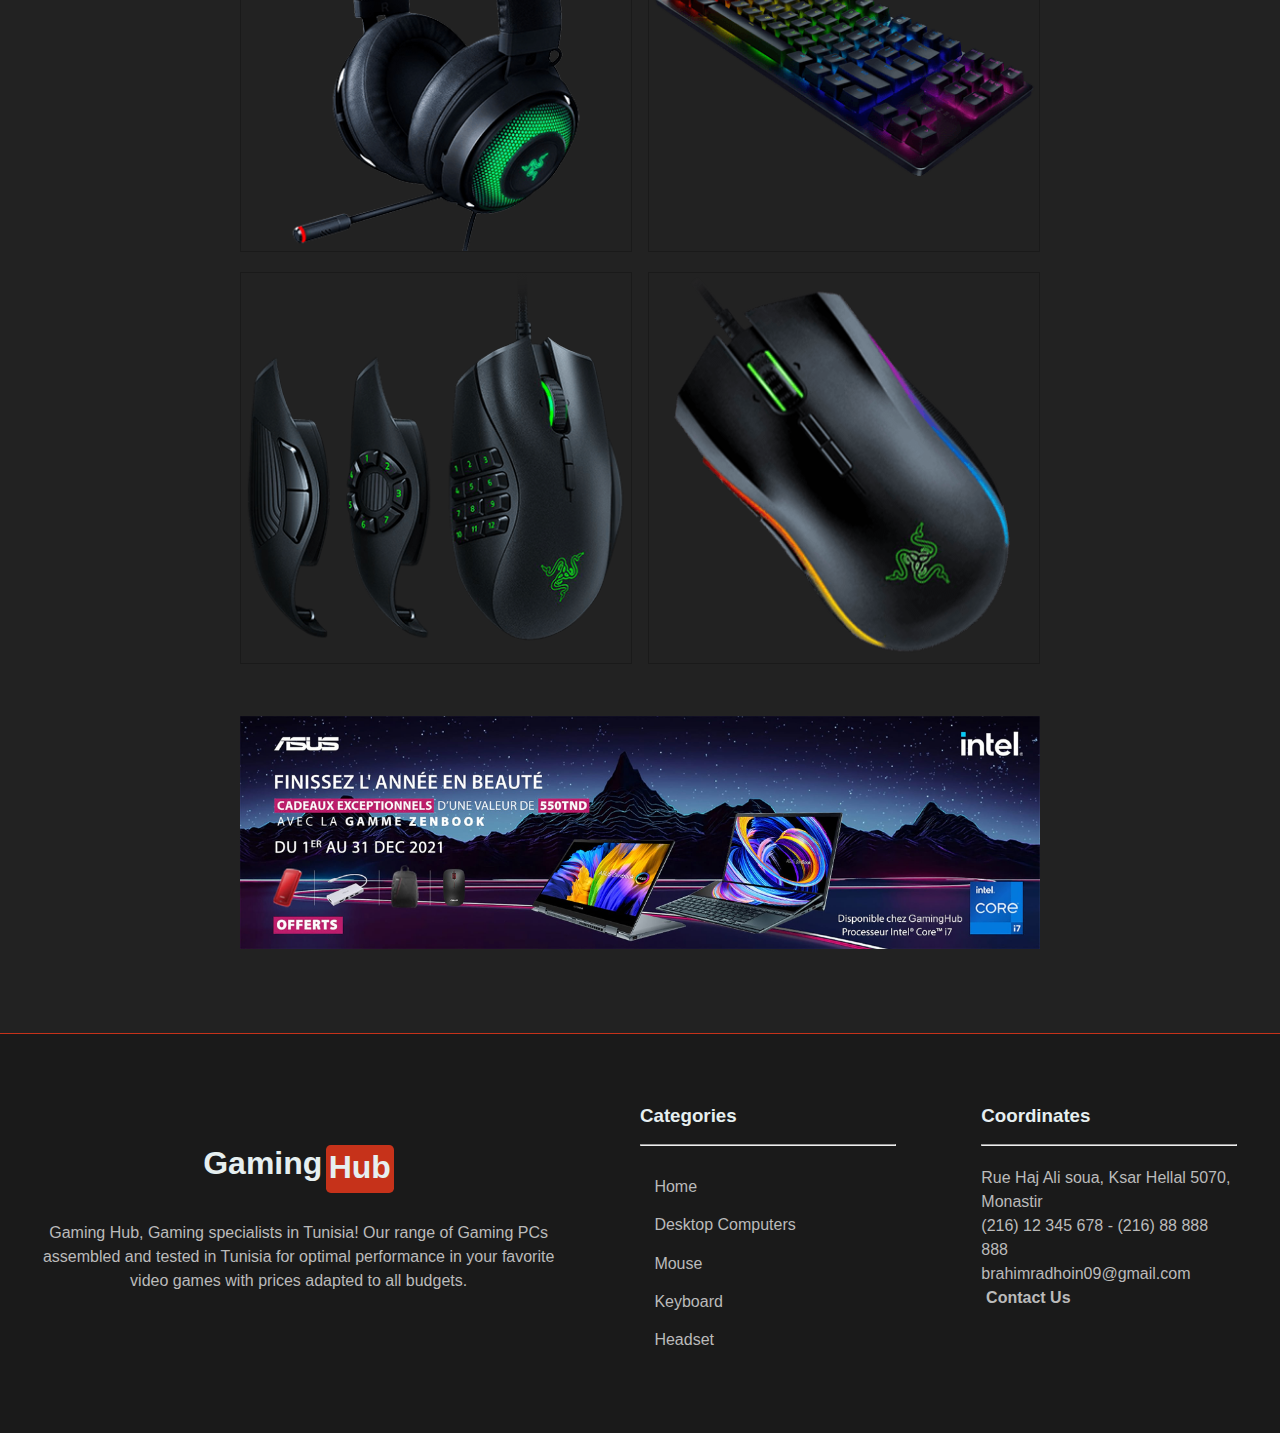
==== commit 305c3252: "added a product page" ====
--- a/index.html
+++ b/index.html
@@ -16,7 +16,7 @@
 	<body>
 		<header>
 			<h1>
-				<a href="">
+				<a href="index.html">
 					Gaming
 					<div id="logP2">Hub</div>
 				</a>
--- a/style/main.css
+++ b/style/main.css
@@ -8,7 +8,7 @@
   list-style: none;
   font-family: Arial, Helvetica, sans-serif;
   text-rendering: optimizeLegibility;
-  color: #d6eff1;
+  color: #e6eff0;
 }
 
 body {
@@ -131,7 +131,7 @@
 
 footer div .fContainer {
   position: relative;
-  top: 45%;
+  top: 40%;
   left: 50%;
   -webkit-transform: translate(-50%, -50%);
           transform: translate(-50%, -50%);
@@ -249,6 +249,7 @@
   margin-left: 0.3rem;
   -webkit-transition: 0.3s;
   transition: 0.3s;
+  font-weight: bold;
 }
 
 footer #sec3 .fContainer p a:hover {
@@ -303,6 +304,10 @@
   cursor: pointer;
 }
 
+main section #container .grid a {
+  width: 100%;
+}
+
 main section #container .grid a img {
   border: 1px solid #1a1a1a;
   max-width: 100%;
@@ -314,6 +319,7 @@
   overflow: hidden;
   text-align: left;
   position: absolute;
+  font-size: 0.9em;
   width: 100%;
   height: 20%;
   bottom: 0;
@@ -335,7 +341,7 @@
 }
 
 main section #promo {
-  margin-top: 1rem;
+  margin-top: 3rem;
   width: 100%;
 }
 
